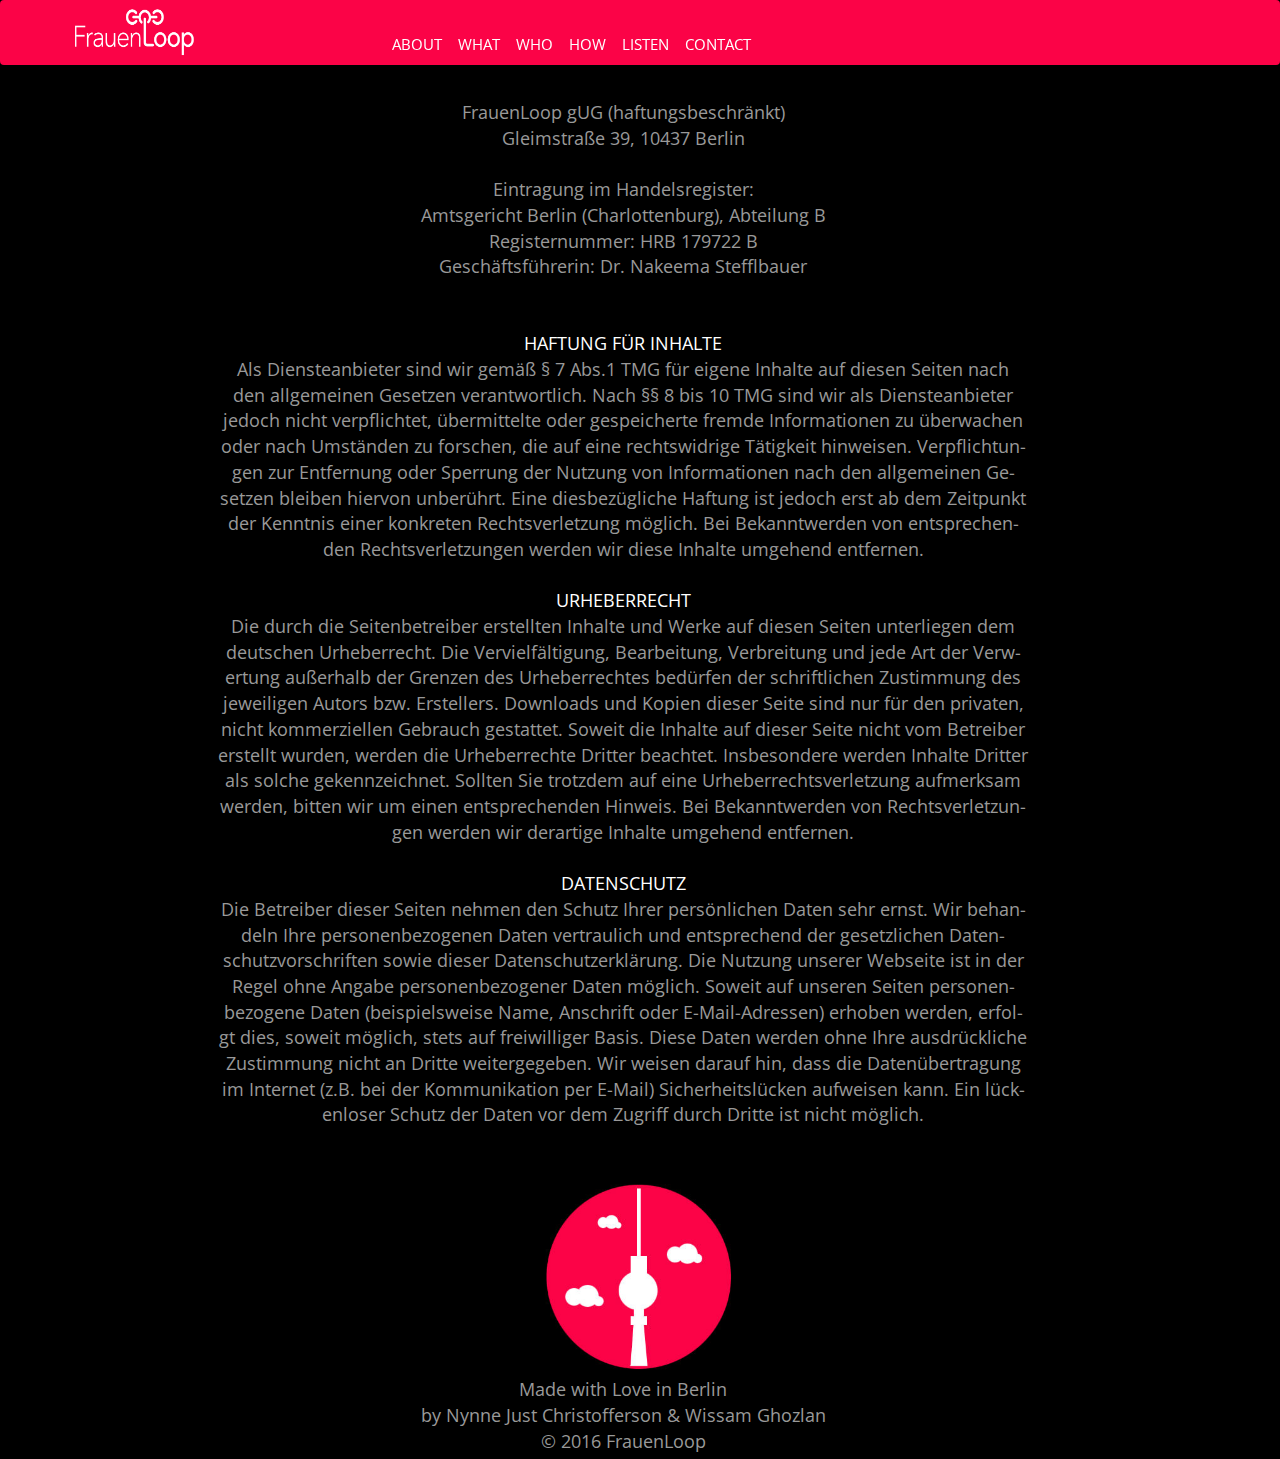
==== pages/legal.html @ c4fb63e2 "14.11 version2" ====
<!DOCTYPE html>
<html>

<head>
  <meta charset="utf-8">
  <meta name="viewport" content="width=device-width, initial-scale=1">
  <link rel="stylesheet" href="http://maxcdn.bootstrapcdn.com/bootstrap/3.3.6/css/bootstrap.min.css">
  <link rel="stylesheet" type="text/css" href="../css/style.css">
  <title>LEGAL</title>
  <link rel="icon" type="image/png" href="../images/favicon.ico">
</head>

<body>
  <header>
    <div class="container">
      <nav class="navbar navbar-inverse">
        <div class="container-fluid">
          <div class="navbar-header">
            <button type="button" class="navbar-toggle" data-toggle="collapse" data-target="#myNavbar">
              <a class="TeamHome" href="../index.html">HOME</a>
            </button>
            <a class="navbar-brand" href="../index.html"><img src="../images/logos/Logo_Frauenloop_new_white_none.png" alt="Dispute Bills"></a>
          </div>
          <div class="collapse navbar-collapse" id="myNavbar">
            <ul class="nav navbar-nav">
              <!--<li data-menuanchor="../page1"><a href="../index.html#page1">WHY</a></li>-->
              <li data-menuanchor="page2"><a href="../index.html#page2">ABOUT</a></li>
              <li data-menuanchor="page3"><a href="../index.html#page3">WHAT</a></li>
              <li data-menuanchor="page4"><a href="../index.html#page4">WHO</a></li>
              <li data-menuanchor="page5"><a href="../index.html#page5">HOW</a></li>
              <li data-menuanchor="page6"><a href="../index.html#page6">LISTEN</a></li>
              <li data-menuanchor="page7"><a href="../index.html#page7">CONTACT</a></li>
            </ul>
          </div>
        </div>
      </nav>
    </div>
  </header>
    <!--LEGAL PAGE-->
<div class="section">
  <div class="container">
      <div class="row">
        <div class="col-lg-12 col-md-12"><p class="quote">FrauenLoop gUG (haftungsbeschränkt)<br>
        Gleimstraße 39, 10437 Berlin
        <br>
        <br>
        Eintragung im Handelsregister:<br>
        Amtsgericht Berlin (Charlottenburg), Abteilung B<br class="visible-lg visible-md">
        Registernummer: HRB 179722 B<br>
        Geschäftsführerin: Dr. Nakeema Stefflbauer<br>
        <br>
        <br>
        <span class="quoteWhite">HAFTUNG FÜR INHALTE</span><br>

        Als Diensteanbieter sind wir gemäß § 7 Abs.1 TMG für eigene Inhalte auf diesen Seiten nach<br> den allgemeinen Gesetzen verantwortlich. Nach §§ 8 bis 10 TMG sind wir als Diensteanbieter<br> jedoch nicht verpflichtet, übermittelte oder gespeicherte fremde Informationen zu überwachen<br> oder nach Umständen zu forschen, die auf eine rechtswidrige Tätigkeit hinweisen. Verpflichtun-<br>gen zur Entfernung oder Sperrung der Nutzung von Informationen nach den allgemeinen Ge-<br>setzen bleiben hiervon unberührt. Eine diesbezügliche Haftung ist jedoch erst ab dem Zeitpunkt<br> der Kenntnis einer konkreten Rechtsverletzung möglich. Bei Bekanntwerden von entsprechen-<br>den Rechtsverletzungen werden wir diese Inhalte umgehend entfernen.<br>
        <br>
 
        <span class="quoteWhite">URHEBERRECHT</span><br>

        Die durch die Seitenbetreiber erstellten Inhalte und Werke auf diesen Seiten unterliegen dem<br> deutschen Urheberrecht. Die Vervielfältigung, Bearbeitung, Verbreitung und jede Art der Verw-<br class="visible-lg visible-md">ertung außerhalb der Grenzen des Urheberrechtes bedürfen der schriftlichen Zustimmung des<br> jeweiligen Autors bzw. Erstellers. Downloads und Kopien dieser Seite sind nur für den privaten,<br class="visible-lg visible-md"> nicht kommerziellen Gebrauch gestattet. Soweit die Inhalte auf dieser Seite nicht vom Betreiber<br> erstellt wurden, werden die Urheberrechte Dritter beachtet. Insbesondere werden Inhalte Dritter<br class="visible-lg visible-md"> als solche gekennzeichnet. Sollten Sie trotzdem auf eine Urheberrechtsverletzung aufmerksam<br class="visible-lg visible-md"> werden, bitten wir um einen entsprechenden Hinweis. Bei Bekanntwerden von Rechtsverletzun-<br>gen werden wir derartige Inhalte umgehend entfernen.<br>
        <br>

        <span class="quoteWhite">DATENSCHUTZ</span><br>
        Die Betreiber dieser Seiten nehmen den Schutz Ihrer persönlichen Daten sehr ernst. Wir behan-<br>deln Ihre personenbezogenen Daten vertraulich und entsprechend der gesetzlichen Daten-<br class="visible-lg visible-md">schutzvorschriften sowie dieser Datenschutzerklärung. Die Nutzung unserer Webseite ist in der<br> Regel ohne Angabe personenbezogener Daten möglich. Soweit auf unseren Seiten personen-<br>bezogene Daten (beispielsweise Name, Anschrift oder E-Mail-Adressen) erhoben werden, erfol-<br class="visible-lg visible-md">gt dies, soweit möglich, stets auf freiwilliger Basis. Diese Daten werden ohne Ihre ausdrückliche<br class="visible-lg visible-md"> Zustimmung nicht an Dritte weitergegeben. Wir weisen darauf hin, dass die Datenübertragung<br class="visible-lg visible-md"> im Internet (z.B. bei der Kommunikation per E-Mail) Sicherheitslücken aufweisen kann. Ein lück-<br>enloser Schutz der Daten vor dem Zugriff durch Dritte ist nicht möglich.<br>
        <br>

        <div><img class="img-responsive" src="../images/other_images/Love_Berlin.jpg" width="300"></div>
        <p class="quote">Made with Love in Berlin<br>
        by Nynne Just Christofferson & Wissam Ghozlan<br>
        © 2016 FrauenLoop</p>
    </div>
  </div>
  <!--container-->
</div>
  <!--LEGAL PAGE-->
</body>
</html>
---- css/style.css ----
@import url(http://netdna.bootstrapcdn.com/font-awesome/4.0.3/css/font-awesome.css);
@import 'https://fonts.googleapis.com/css?family=Open+Sans:300';
.header {
  background-repeat: no-repeat;
  background-attachment: scroll;
  background-position: center center;
  -webkit-background-size: cover;
  -moz-background-size: cover;
  background-size: cover;
  -o-background-size: cover;
  text-align: center;
  color: white;
  width: 100%;
  height: 100%;
}

body {
  background-color: #000;
}
/*social-buttons*/
.footer-social-icons {
  width: 350px;
  display:block;
  margin: 0 auto;
  position: fixed;
  right: 10px;
  z-index: 100;
}
.social-icon {
  color: #fff;
}
ul.social-icons { 
  position: fixed;
  top: 145px;
  right: 0;
  font-size: 17px;
}
.social-icons li {
 vertical-align: top;
 list-style: none;
}
.social-icons a {
  color: #fff; 
  text-decoration: none;
}
.fa-facebook {
  padding:10px 14px 6px 14.3px;
  -o-transition:.5s;
  -ms-transition:.5s;
  -moz-transition:.5s;
  -webkit-transition:.5s;
  transition: .5s;
  background: #fb0347;
}
.fa-facebook:hover {
  background-color: #3d5b99;
}
.fa-instagram {
  padding: 10px 10px 10px 11px;
  -o-transition:.5s;
  -ms-transition:.5s;
  -moz-transition:.5s;
  -webkit-transition:.5s;
  transition: .5s;
  background: #fb0347;
}
.fa-instagram:hover {
  background-color: #b30086;
}
.fa-twitter {
  padding:10px 9px 8px 10.6px;
  -o-transition:.5s;
  -ms-transition:.5s;
  -moz-transition:.5s;
  -webkit-transition:.5s;
  transition: .5s;
  background: #fb0347;
}
.fa-twitter:hover {
  background-color: #33ccff;
}
.pull-right {
  float: right;
}
/*navigation bar*/
.navbar {
  font-size: 15px;
  list-style-type: none;
  margin-bottom: 0 !important;
  overflow: hidden;
  background:#fb0347;
  position: fixed;
  left: 0;
  width: 100%;
  height: 65px;
  border-style: none;
  z-index: 200;
}
.navbar-inverse .navbar-nav li a {
  font-family: 'Open Sans', sans-serif;
  color:#fff;
  font-size: 15px;
  padding-right: 8px;
  padding-left: 8px;
}
.navbar-inverse .navbar-nav>li>a:hover:not(.active) {
  color:  #fd9ab5;
  -webkit-transition-duration: 0.8s; 
  transition-duration: 0.8s;
}
}
.nav {
  font-size: 5px;
  text-align: center;
  background-color: #000;
  position: fixed;
  right: 20px;
  top: 0;
  width: 100%;
  z-index: 200;
}
.navbar-custom .nav li a:hover,
.navbar-custom .nav li a:focus {
  color: #fff;
  outline: none;
}
.navbar-custom .navbar-nav > .active > a {
  border-radius: 5px;
  color: #fb0347;
  background-color: #fff;
}
.navbar-custom .navbar-nav > .active > a:hover,
.navbar-custom .navbar-nav > .active > a:focus {
  color: #fb0347;
  background-color: #fff;
}
.row {
  margin-left: 0;
  margin-right: 0;
}
@media only screen and (min-width : 747px) {
  .nav {
    position: fixed;
    left: 30%;
    right: auto;
    top: 33px;
    width: 100%;
    z-index: 200;
  }
  .carousel-caption {
    right: 20%;
    left: 20%;
    padding-bottom:10px;
  } 
}

.nav li a {
  color:#fff;
  position: relative;
  display: block;
  padding: 1px 1px;
}
.navbar-brand>img {
  height: 85px;
  width: 140px;
  margin: 0 auto;
  position: fixed;
  left: 5%;
  right: auto;
  top: -7px;
}
.span {
 color: #fb0347;
 margin-left: 1px;
}
.navbar-toggle {
  background-color: #fb0347;
  -o-transition:.5s;
  -ms-transition:.5s;
  -moz-transition:.5s;
  -webkit-transition:.5s;
  transition: .5s;
}

/*footer for every page*/
.quote {
  font-family: 'Open Sans', sans-serif;
  color:#999999;
  font-size: 18px;
  text-align: center;
  margin:0 auto;
  padding-bottom: 5px; 
  margin-right: 3%;
}
.quoteAbout {
  font-family: 'Open Sans', sans-serif;
  color:#999999;
  font-size: 18px;
  text-align: justify;
  margin:0 auto;
  padding-bottom: 5px; 
  margin-right: 3%;
}
.quoteWhite {
  color:#fff;
  font-style: none;
  font-size: 18px;
}
.quoteWhite2 {
  color:#bfbfbf;
  font-style: none;
  font-size: 16px;
  padding-bottom: 2px;
}
.quoteWhiteheader {
  color:#bfbfbf;
  font-style: none;
  font-size: 25px;
  padding-bottom: 2px;
}
.quotepink {
  font-family: 'Open Sans', sans-serif;
  color:#fb0347;
  font-size: 18px;
  text-align: center;
  margin:0 auto;
  padding-top: 5px;
  cursor: pointer;
  text-decoration: none;
}
.quotepink:hover:not(.active) {
  color:  #fff;
  -webkit-transition-duration: 0.8s; 
  transition-duration: 0.8s;
  text-decoration: none;
}  
.carousel-wrapper{
  min-width: 300px;
  width: calc((100vh - 130px - 20px) * 1.5);
  max-width: 100%;
  margin: 0 auto;
  padding-top: 140px;
}
.sectionHeader {
  padding-top: 55px;
}
.section {
 padding-top: 100px;
}
.sectionhow {
  padding-top: 70px;
  padding-bottom: 100px;
}

.sectionTeam {
  padding-top: 130px;
}
.header-circle {
  max-width: 100%;
  height: 110px;
}
.header-circleWho {
  max-width: 100%;
  height: 180px;
  padding: 10px;
}
.col-lg-6 {
  width: 50%;
  padding: 0;
} 
.col-lg-6 >.pull-right,.pull-left {
  padding-top: 30px;
  padding-bottom: 40px;
  width: 100%;
  height: 340px;
}
img {
  margin: 0 auto;
  display: block;
}
@media only screen and (max-width : 750px) {
  .navbar-inverse .navbar-nav>li>a {
    color:#fff;
    font-size: 15px;
    position: static;
    display: inline-block;
    border-bottom:1px solid white;
    width: 150px;
    margin-left: 15px;
    padding-bottom: 10px;
    padding-top: 10px
  }
  .navbar {
    font-size: 10px;
    list-style-type: none;
    margin: 0;
    padding: 0;
    overflow: hidden;
    background: rgb(251, 3, 71);
    background: rgba(251, 3, 71, 0.6);
    position: static;
    top: 0 auto;
    width: 100%;
    height: 100%;
    border-style: none;
    z-index: 200;
  }
  .navbar-header {
   background-color: #fb0347; 
   height: 80px;
 }
 .navbar-inverse .navbar-toggle {
  border-color: #fb0347;
}
.navbar-inverse .navbar-collapse {
  border-style: none;
}
body {
 background-color: #000;
}
.footer-social-icons {
  width: 350px;
  display:block;
  margin: 0 auto;
  position: fixed;
  right: 0px;
  z-index: 100;
}
.social-icon {
  color: #fff;
}
ul.social-icons { 
  position: fixed;
  top:80px;
  right: 0;
  font-size: 17px
}
.navbar-brand>img {
  height: 70px;
  width: 130px;
  position: absolute;
  top: 10px;
  left: 15px;
}
.quote {
  font-size: 15px;
  text-align: center;
  padding-bottom: 5px;  
}
.quoteWhite {
  color:#fff;
  font-style: none;
  font-size: 15px;
}
.row .col-lg-6 > .pull-right {
  float: none !important;
  padding-top: 10px;
  padding-bottom: 0;
  width: 100%;
  height:200px;
}
.row .col-lg-6 > .pull-left {
  float: none !important;
  padding-top: 0;
  width: 100%;
  height:200px;
}
.col-sm-12 {
  width: 100%;
  padding: 0;
}
.header-circle {
 width: 220px;
 height: 110px;
}
.header-circleWho {
 width: 100px;
 height: 100px;
 padding-bottom: 10px;
 margin-right: 35%;
}

.sectionTeam {
  padding-top: 10px;
}
.carousel-wrapper {
  min-width: 300px;
  width: calc((100vh - 130px - 20px) * 1.5);
  max-width: 100%;
  margin: 0 auto;
  padding-top: 0;
}
.header-circleTeam{
  height: 90px;
  padding: 0;
}
.TeamHome {
  font-family: 'Open Sans', sans-serif;
  color:#fff;
  font-size: 20px;
  text-align: center;
  margin:0 auto;
  padding-top: 5px;
  cursor: pointer;
  text-decoration: none;
}
.TeamHome:hover:not(.active) {
  color:  #fff;
  -webkit-transition-duration: 0.8s; 
  transition-duration: 0.8s;
  text-decoration: none;
}
body .contact-text .contact-text-bold {
  font-size: 15px;
  top: 15px;
}
body .contact-text .contact-text-bold2 {
  font-size: 13px;
  top: 15px;
}  
.contact-text {
  font-family: 'Open Sans', sans-serif;
  position: absolute;
  font-size: 13px;
  color: #000000;
  text-align: center;
}
.contact-text-bold {
  font-style: none;
  font-size: 30px;
}
.container {
  padding-right: 0;
  padding-left: 0;
  margin-right: auto;
  margin-left: auto;
}
.carousel-caption {
  right: 20%;
  left: 20%;
  padding-bottom: 10px;
} 
.quoteWhite2 {
  color:#bfbfbf;
  font-style: none;
  font-size: 15px;
  padding-bottom: 3px;
}
.sectionHeader {
  padding-top: 0px;
}
}
img {
  margin: 0 auto;
  display: block;
}
.contact-button {
  background-color: #fb0347;
  border: none;
  color: white;
  padding: 15px 32px;
  text-align: center;
  text-decoration: none;
  display: inline-block;
  font-size: 16px;
  margin: 4px 2px;
  cursor: pointer;
  z-index: 250;
}
.contact-button:hover {
  text-decoration: none;
  color:  #000000;
  -webkit-transition-duration: 0.8s; 
  transition-duration: 0.8s;
}
.contact-background-img {
  position: relative;
  left: 50;
}
.thumbnail {
  position: relative;
}
.contact-text {
  font-family: 'Open Sans', sans-serif;
  position: absolute;
  font-size: 23px;
  color: #000000;
  top: 20%;
  width: 100%;
  height: 100%;
  text-align: center;
}
.contact-text-bold {
  font-style: none;
  font-size: 23px;
  font-weight: 900;
}
audio{
  display:none;
}
.back-to-top {
  background: #fb0347;
  cursor: pointer;
  position: fixed;
  bottom: 20px;
  right: 20px;
  display:none;
  border-style: none;
  z-index:200;
}
a:hover {
  text-decoration: none;
}
@media (min-width: 768px) {
  section {
    padding: 60px 0;
  }
}
.skills-heading {
  margin: 15px 0;
  text-transform: none;
}
#portfolio .portfolio-item {
  margin: 0 0 15px;
  right: 0;
}
#portfolio .portfolio-item .portfolio-link {
  display: block;
  position: relative;
  max-width: 400px;
  margin: 0 auto;
}
#portfolio .portfolio-item .portfolio-link .portfolio-hover {
  background: rgba(251, 3, 71, 0.7);
  position: absolute;
  width: 100%;
  height: 100%;
  opacity: 0;
  transition: all ease 0.5s;
  -webkit-transition: all ease 0.5s;
  -moz-transition: all ease 0.5s;
  cursor: pointer;
}
#portfolio .portfolio-item .portfolio-link .portfolio-hover:hover {
  opacity: 1;
}
#portfolio .portfolio-item .portfolio-link .portfolio-hover .portfolio-hover-content {
  position: absolute;
  width: 100%;
  height: 20px;
  font-size: 20px;
  text-align: center;
  top: 50%;
  margin-top: -12px;
  color: white;
}
#portfolio .portfolio-item .portfolio-link .portfolio-hover .portfolio-hover-content i {
  margin-top: -12px;
}
#portfolio .portfolio-item .portfolio-link .portfolio-hover .portfolio-hover-content h3,
#portfolio .portfolio-item .portfolio-link .portfolio-hover .portfolio-hover-content h4 {
  margin: 0;
}
#portfolio .portfolio-item .portfolio-caption {
  max-width: 400px;
  margin: 0 auto;
  background-color: #fb0347;
  text-align: center;
  padding: 25px;
}
#portfolio .portfolio-item .portfolio-caption h4 {
  text-transform: none;
  margin: 0;
}
#portfolio .portfolio-item .portfolio-caption p {
  font-family: "Droid Serif", "Helvetica Neue", Helvetica, Arial, sans-serif;
  font-style: italic;
  font-size: 16px;
  margin: 0;
}
#portfolio * {
  z-index: 2;
}
@media (min-width: 767px) {
  #portfolio .portfolio-item {
    margin: 0 0 30px;
  }
}

.modal.custom {
    outline:none;
    
}

.modal.custom .modal-dialog {
    width:50%;
    margin:0 auto;
}
.modal.fade .modal-dialog {
    -webkit-transform: scale(0.1);
    -moz-transform: scale(0.1);
    -ms-transform: scale(0.1);
    transform: scale(0.1);
    top: 300px;
    opacity: 0;
    -webkit-transition: all 0.3s;
    -moz-transition: all 0.3s;
    transition: all 0.3s;
}

.modal.fade.in .modal-dialog {
    -webkit-transform: scale(1);
    -moz-transform: scale(1);
    -ms-transform: scale(1);
    transform: scale(1);
    -webkit-transform: translate3d(0, -300px, 0);
    transform: translate3d(0, -300px, 0);
    opacity: 1;
}

.modal-footer{
	background-color:#262626;
}
.modal-body {
	padding:0;
}
.modal-content{
	position:fixed;
	top:10%;
}

#contact {
display: flex;

justify-content:center;
}
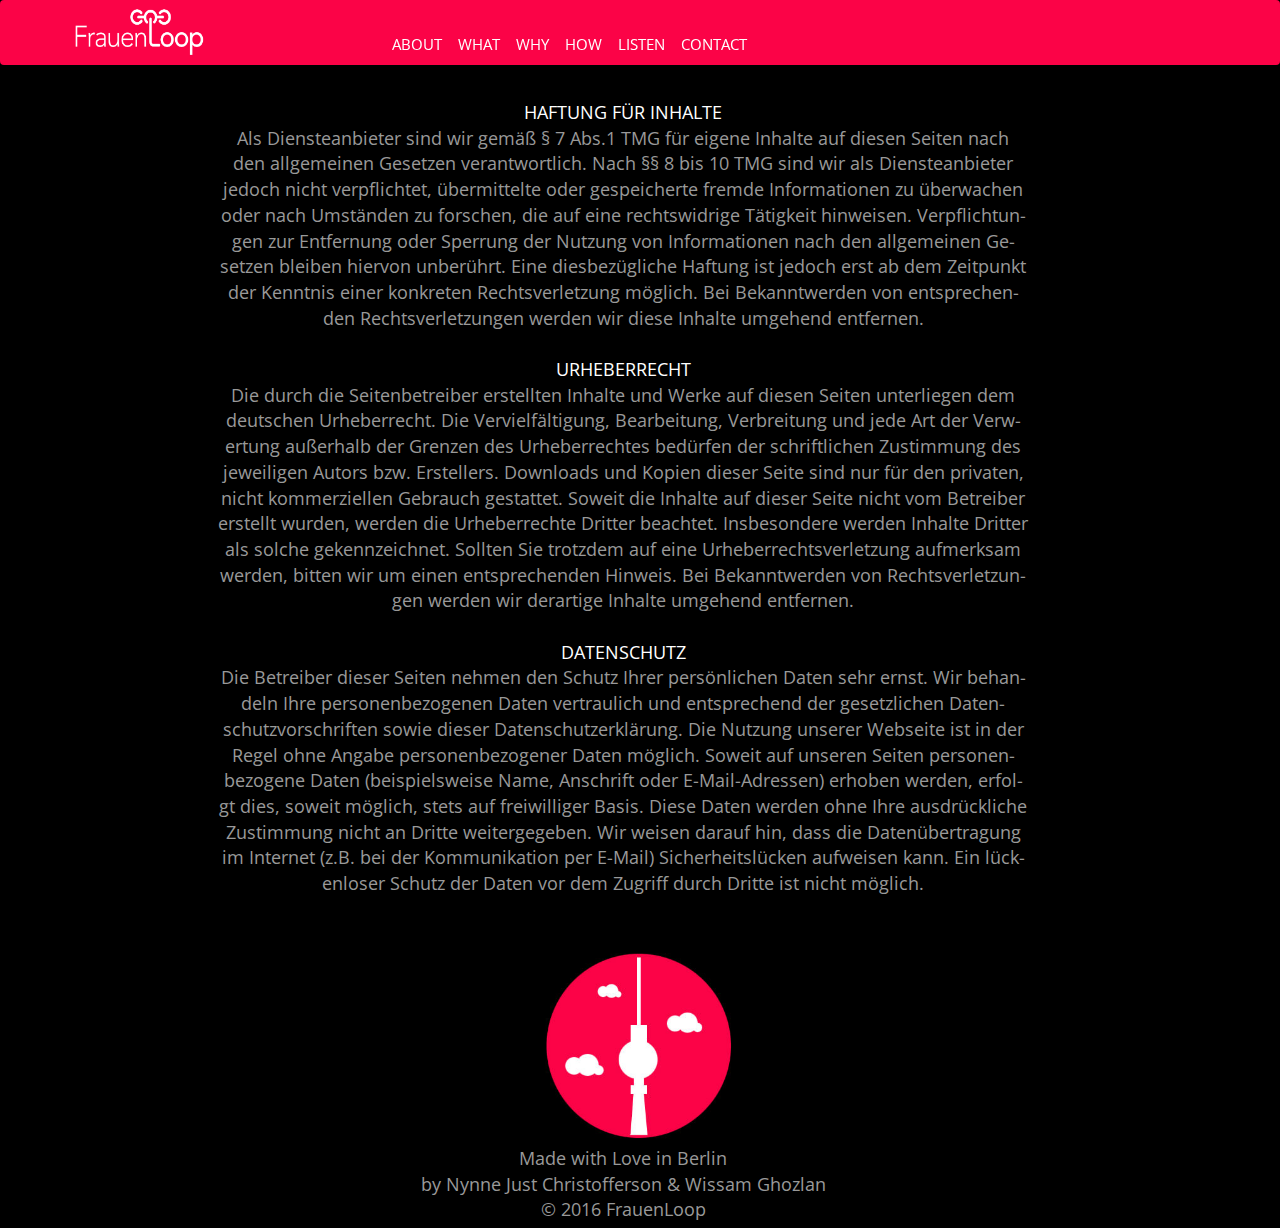
==== commit 743aaa75: "14.11 version2" ====
--- a/pages/legal.html
+++ b/pages/legal.html
@@ -26,7 +26,7 @@
               <!--<li data-menuanchor="../page1"><a href="../index.html#page1">WHY</a></li>-->
               <li data-menuanchor="page2"><a href="../index.html#page2">ABOUT</a></li>
               <li data-menuanchor="page3"><a href="../index.html#page3">WHAT</a></li>
-              <li data-menuanchor="page4"><a href="../index.html#page4">WHO</a></li>
+              <li data-menuanchor="page4"><a href="../index.html#page4">WHY</a></li>
               <li data-menuanchor="page5"><a href="../index.html#page5">HOW</a></li>
               <li data-menuanchor="page6"><a href="../index.html#page6">LISTEN</a></li>
               <li data-menuanchor="page7"><a href="../index.html#page7">CONTACT</a></li>
@@ -40,16 +40,8 @@
 <div class="section">
   <div class="container">
       <div class="row">
-        <div class="col-lg-12 col-md-12"><p class="quote">FrauenLoop gUG (haftungsbeschränkt)<br>
-        Gleimstraße 39, 10437 Berlin
-        <br>
-        <br>
-        Eintragung im Handelsregister:<br>
-        Amtsgericht Berlin (Charlottenburg), Abteilung B<br class="visible-lg visible-md">
-        Registernummer: HRB 179722 B<br>
-        Geschäftsführerin: Dr. Nakeema Stefflbauer<br>
-        <br>
-        <br>
+        <div class="col-lg-12 col-md-12"><p class="quote">
+        
         <span class="quoteWhite">HAFTUNG FÜR INHALTE</span><br>
 
         Als Diensteanbieter sind wir gemäß § 7 Abs.1 TMG für eigene Inhalte auf diesen Seiten nach<br> den allgemeinen Gesetzen verantwortlich. Nach §§ 8 bis 10 TMG sind wir als Diensteanbieter<br> jedoch nicht verpflichtet, übermittelte oder gespeicherte fremde Informationen zu überwachen<br> oder nach Umständen zu forschen, die auf eine rechtswidrige Tätigkeit hinweisen. Verpflichtun-<br>gen zur Entfernung oder Sperrung der Nutzung von Informationen nach den allgemeinen Ge-<br>setzen bleiben hiervon unberührt. Eine diesbezügliche Haftung ist jedoch erst ab dem Zeitpunkt<br> der Kenntnis einer konkreten Rechtsverletzung möglich. Bei Bekanntwerden von entsprechen-<br>den Rechtsverletzungen werden wir diese Inhalte umgehend entfernen.<br>
--- a/css/style.css
+++ b/css/style.css
@@ -81,6 +81,12 @@
 }
 .pull-right {
   float: right;
+  padding-left: 20px;
+  padding-right: 10px;
+}
+.pull-right2 {
+  float: left;
+  padding-left: 20px;
 }
 /*navigation bar*/
 .navbar {
@@ -138,7 +144,15 @@
   margin-left: 0;
   margin-right: 0;
 }
+.contactCircle {
+  width: 75px;
+ } 
 @media only screen and (min-width : 747px) {
+
+.contactCircle {
+  width: 125px;
+}
+ 
   .nav {
     position: fixed;
     left: 30%;
@@ -162,7 +176,7 @@
 }
 .navbar-brand>img {
   height: 85px;
-  width: 140px;
+  width: 150px;
   margin: 0 auto;
   position: fixed;
   left: 5%;
@@ -218,6 +232,17 @@
   font-size: 25px;
   padding-bottom: 2px;
 }
+.quoteWhiteheader2 {
+  color:#bfbfbf;
+  font-style: none;
+  font-size: 25px;
+  padding-bottom: 2px;
+}
+.quoteWhiteheader2:hover {
+  color: #fb0347;
+  -webkit-transition-duration: 0.8s; 
+  transition-duration: 0.8s;
+}
 .quotepink {
   font-family: 'Open Sans', sans-serif;
   color:#fb0347;
@@ -247,13 +272,16 @@
 .section {
  padding-top: 100px;
 }
+.sectionWho {
+ padding-top: 55px;
+}
 .sectionhow {
   padding-top: 70px;
   padding-bottom: 100px;
 }
 
 .sectionTeam {
-  padding-top: 130px;
+  padding-top: 70px;
 }
 .header-circle {
   max-width: 100%;
@@ -278,7 +306,7 @@
   margin: 0 auto;
   display: block;
 }
-@media only screen and (max-width : 750px) {
+@media only screen and (max-width : 750px) {  
   .navbar-inverse .navbar-nav>li>a {
     color:#fff;
     font-size: 15px;
@@ -449,6 +477,8 @@
 .sectionHeader {
   padding-top: 0px;
 }
+
+}
 }
 img {
   margin: 0 auto;
@@ -485,7 +515,7 @@
   position: absolute;
   font-size: 23px;
   color: #000000;
-  top: 20%;
+  top: 10%;
   width: 100%;
   height: 100%;
   text-align: center;
@@ -633,4 +663,4 @@
 display: flex;
 
 justify-content:center;
-}+}
